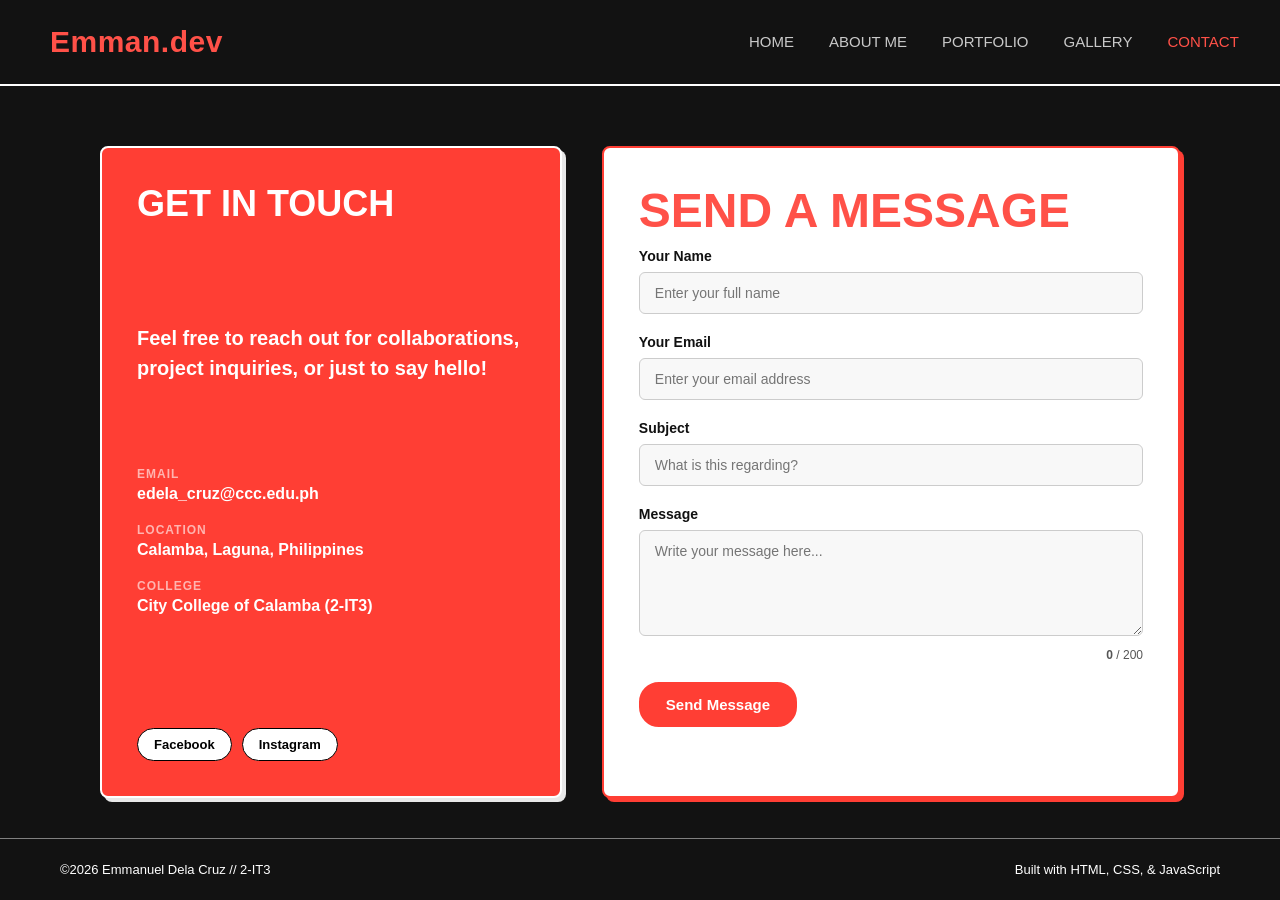
==== mtwebsite5.html @ 7c1d028a "Add files via upload" ====
<!DOCTYPE html>
<html>
    <link rel="stylesheet" href="mtwebsite.css">
<head>
    <title>Emman.dev</title>
</head>
<body>
    <header>
        <h2>Emman.dev</h2>
        <nav>
            <a id="inactive" href="index.html">HOME</a>
            <a id="inactive" href="mtwebsite2.html">ABOUT ME</a>
            <a id="inactive" href="mtwebsite3.html">PORTFOLIO</a>
            <a id="inactive" href="mtwebsite4.html">GALLERY</a>
            <a id="current" href="mtwebsite5.html">CONTACT</a>
        </nav>
    </header>
    <main class="contact-container">
        
        <!-- Left Column: Info Card (Red Border) -->
        <div class="contact-info-card card-red">
            <h1 class="contact-title">GET IN TOUCH</h1>
            <p class="contact-desc">
                Feel free to reach out for collaborations, project inquiries, or just to say hello!
            </p>

            <div class="info-details">
                <div class="info-item">
                    <span class="info-label">EMAIL</span>
                    <span class="info-value">edela_cruz@ccc.edu.ph</span>
                </div>
                <div class="info-item">
                    <span class="info-label">LOCATION</span>
                    <span class="info-value">Calamba, Laguna, Philippines</span>
                </div>
                <div class="info-item">
                    <span class="info-label">COLLEGE</span>
                    <span class="info-value">City College of Calamba (2-IT3)</span>
                </div>
            </div>

            <!-- Social Links / Badges -->
            <div class="contact-socials">
                <a href="https://www.facebook.com/noeldelacruz2013" target="_blank" class="social-tag">Facebook</a>
                <a href="https://www.instagram.com/emmandlcrzzz_/" target="_blank" class="social-tag">Instagram</a>
            </div>
        </div>

        <!-- Right Column: Contact Form (White Border) -->
        <div class="contact-form-card card-white">
            <h2 class="form-heading">SEND A MESSAGE</h2>
            
            <form action="#" method="POST" class="contact-form">
                <div class="form-group">
                    <label for="name">Your Name</label>
                    <input type="text" id="name" name="name" placeholder="Enter your full name" required>
                </div>

                <div class="form-group">
                    <label for="email">Your Email</label>
                    <input type="email" id="email" name="email" placeholder="Enter your email address" required>
                </div>

                <div class="form-group">
                    <label for="subject">Subject</label>
                    <input type="text" id="subject" name="subject" placeholder="What is this regarding?" required>
                </div>

                <div class="form-group">
                    <label for="message">Message</label>
                    <textarea id="message" name="message" rows="5" placeholder="Write your message here..." maxlength="200" required></textarea>

                    <div class="counter-footer">
                        <span class="warning-msg" id="warning-msg">Character limit reached!</span>
                        <span class="char-count" id="char-count"><strong id="current-count">0</strong> / 200</span>
                    </div>
                </div>

                <button type="submit" class="submit-btn">Send Message</button>
            </form>
        </div>

    </main>
    </main>
    <div class="footer">
        <p>©2026 Emmanuel Dela Cruz // 2-IT3</p>
        <p>Built with HTML, CSS, & JavaScript</p>
    </div>
<script>
    const contactForm = document.querySelector('.contact-form');
    const messageInput = document.getElementById('message');
    const currentCount = document.getElementById('current-count');
    const charCountWrapper = document.getElementById('char-count');
    const warningMsg = document.getElementById('warning-msg');
    
    const maxChars = 200;

    messageInput.addEventListener('input', () => {
        const length = messageInput.value.length;
        currentCount.textContent = length;

        if (length >= maxChars) {
            charCountWrapper.classList.add('limit-reached');
            warningMsg.style.visibility = 'visible';
        } else {
            charCountWrapper.classList.remove('limit-reached');
            warningMsg.style.visibility = 'hidden';
        }
    });

    contactForm.addEventListener('submit', function(e) {
        e.preventDefault(); 
        
        alert("Message was sent!\nI'll reach back to you when I can.");
        
        contactForm.reset();
        
        currentCount.textContent = '0';
        warningMsg.style.visibility = 'hidden';
        charCountWrapper.classList.remove('limit-reached');
    });
</script>
</body>
</html>
---- mtwebsite.css ----
html {
    height: 100%;
}
body {
    margin: 0px;
    padding: 0px;
    min-height: 100vh;
    display: flex;
    flex-direction: column;
    background-color: #121212;
    font-family: Arial, Helvetica, sans-serif;
}
header {
    padding: 0 30px;
    font-family: 'Poppins', sans-serif;
    display: flex;
    justify-content: space-between;
    gap: 10px;
    margin: 20px auto;
    margin-top: 0px;
    width: 96%;
    border-bottom: 2px solid white;
}
header h2 {
    font-family: 'Inter', -apple-system, BlinkMacSystemFont, 'Segoe UI', Roboto, Helvetica, Arial, sans-serif;
    font-size: 30px;
    font-weight: 900;
    letter-spacing: 0.5px;
    color: #ff5148;
    padding: 0px;
    text-transform: none;
    margin-left: 20px;
}
nav {
    display: flex;
    align-self: center;
    gap: 35px;
    margin-right: 20px;
}
#current {
    border-bottom: 0px solid white;
    border-radius: 2px;
    color: #ff5148;
}    
#inactive:hover {
    color: white;
}
nav a {
    color: rgb(201, 201, 201);
    text-decoration: none;
    font-size: 15px;
    font-family: Arial, Helvetica, sans-serif;
}
.homebox {
    flex: 1;
    display: flex;
    justify-content: space-between;
    align-items: center;
    gap: 20px;
    padding: 60px 230px;
    color: white;
    font-family: Arial, Helvetica, sans-serif;
    margin-bottom: 70px;
}
.hometext{
    margin-left: 50px;
}
.hometext, .img-wrapper {
    position: relative;
}
.img-wrapper {
    display: inline-block;
    margin-right: 50px;
}
.halftone-circle {
    position: absolute;
    width: 200px;
    height: 200px;
    border-radius: 50%;
    z-index: -1;
    pointer-events: none;
    
    background-image: radial-gradient(circle, #ff3b30 20%, transparent 25%);
    background-size: 12px 12px;
    
    mask-image: radial-gradient(circle, rgba(0,0,0,1) 30%, rgba(0,0,0,0) 70%);
    -webkit-mask-image: radial-gradient(circle, rgba(0,0,0,1) 30%, rgba(0,0,0,0) 70%);
}
.halftone-circle.one {
    bottom: 200px;
    width: 250px;
    right: -55px;
    opacity: 0.5;
}
.halftone-circle.two {
    width: 250px;
    height: 250px;
    top: 350px;
    left: 114px;
    opacity: 0.5;
}
.halftone-circle.three{
    bottom: -40px;
    left: 230px;
    opacity: 0.37;
    width: 150px;
    height: 150px;
    background-image: radial-gradient(circle, #ffffff 20%, transparent 25%);
}
.halftone-circle.four {
    width: 250px;
    height: 250px;
    top: 150px;
    left: -140px;
    opacity: 0.5;
}
.halftone-circle.five{
    bottom: 230px;
    left: -680px;
    opacity: 0.3;
    width: 150px;
    height: 150px;
    background-image: radial-gradient(circle, #ffffff 20%, transparent 25%);
}
.elements {
    position: static;
}
.twostars{
    position: fixed;
    bottom: 65px;
    left: 80px;
    width: 200px;
    height: 200px;
    
    background-image: url('2star.png');
    background-size: contain;
    background-repeat: no-repeat;
    background-position: center;
    
    pointer-events: none;
    z-index: 10;
}
.sparkles {
    position: absolute;
    top: -243px;
    right: -213px;
    width: 500px;
    height: 500px;
    
    background-image: url('sparkles.png');
    background-size: contain;
    background-repeat: no-repeat;
    background-position: center;
    
    pointer-events: none;
    z-index: 10;
}
.hero-img {
    margin-right: 65px;
    width: 300px;
    height: auto;
    border-radius: 15px;
    object-fit: cover;
    border: 3px solid #ff3e34;
    box-shadow: 0 0 25px rgba(255, 81, 72, 0.3);
}
.hello {
    margin: 0px;
    font-size: 30px;
}
.name {
    font-family: 'Inter', -apple-system, BlinkMacSystemFont, 'Segoe UI', Roboto, Helvetica, Arial, sans-serif;
    font-size: 48px;
    margin: 0px;
    color: #ff5148;
    text-shadow: 0px 0px 11px rgba(255, 59, 48, 0.6);
    font-weight: 900;
    white-space: nowrap;
}
.text {
    font-size: 20px;
    margin-top: 10px;
}
#button1 {
    display: inline-block;
    text-decoration: none;
    font-weight: bold;
    border: none;
    background-color: #ff5148;
    color: white;
    border-radius: 20px;
    padding: 10px 15px;
    margin-right: 8px;
    font-size: 14px;
}
#button2 {
    display: inline-block;
    text-decoration: none;
    font-weight: bold;
    border: 1px solid #ff3e34;
    background-color: #121212;
    color: white;
    border-radius: 20px;
    padding: 10px 15px;
    font-size: 14px;
}
#button1:hover {
    background-color: white;
    color: #ff5148;
}
#button2:hover {
    background-color: white;
    color: #ff5148;
    border: 1px solid white;
}
.footer {
    margin-top: auto;
    display: flex;
    justify-content: space-between;
    align-items: center;
    padding: 10px 40px;
    border-top: 1px solid gray;
}
.footer p {
    font-size: 13px;
    color: white;
    padding: 0px 20px;
}
.frog{
    height: 400px;
    width: 400px;
}
.abtme-homebox {
    flex: 1;
    display: flex;
    justify-content: space-between;
    align-items: center;
    gap: 30px;
    padding: 60px 100px;
    color: white;
    font-family: Arial, Helvetica, sans-serif;
    margin-bottom: 0px;
}
.skills-section {
    margin-left: 100px;
    display: flex;
    justify-content: space-between;
    align-items: flex-start;
    gap: 100px;
    padding: 20px 100px;
    margin-bottom: 40px;
    color: white;
}
.skillstext {
    flex: 1;
    max-width: 320px;
    display: flex;
    flex-direction: column;
    gap: 10px;
    text-align: left;
}
.skillstext .name {
    font-size: 45px;
    color: #ff5148;
    margin: 0;
    font-weight: 800;
}
.skillstext .text {
    font-size: 20px;
    color: white;
    font-weight: bold;
    margin: 0;
    line-height: 1.5;
}
.skills-container {
    flex: 2;
    display: flex;
    flex-direction: column;
    gap: 25px;
}
.skill-category-row {
    display: flex;
    align-items: center;
    gap: 20px;
}
.category-label {
    min-width: 130px;
    font-size: 16px;
    font-weight: bold;
    color: #ff5148;
    text-transform: uppercase;
    letter-spacing: 1px;
}
.cards-group {
    display: flex;
    flex-wrap: wrap;
    gap: 10px;
}
.skill-card {
    background-color: #1a1a1a;
    color: white;
    border: 1px solid #ff3e34;
    padding: 8px 18px;
    border-radius: 20px;
    font-size: 14px;
    font-weight: bold;
    transition: all 0.2s ease;
}
.skill-card:hover {
    background-color: white;
    color: #ff5148;
    border-color: white;
    transform: translateY(-2px);
}
.portfolio-container {
    flex: 1;
    padding: 40px 100px;
    color: white;
}
.portfolio-header {
    margin-bottom: 40px;
}
.portfolio-title {
    font-family: 'Inter', -apple-system, BlinkMacSystemFont, 'Segoe UI', Roboto, Helvetica, Arial, sans-serif;
    font-size: 48px;
    margin: 0px;
    color: #ff5148;
    text-shadow: 0px 0px 11px rgba(255, 59, 48, 0.6);
    font-weight: 900;
    white-space: nowrap;
}
.portfolio-desc {
    font-size: 19px;
    color: white;
    font-weight: bold;
    margin: 0;
}
.portfolio-grid {
    display: grid;
    grid-template-columns: repeat(3, 1fr);
    gap: 40px;
}
.portfolio-card {
    border-radius: 8px;
    overflow: hidden;
    transition: filter 0.25s ease, transform 0.25s ease;
    cursor: pointer;
    display: flex;
    flex-direction: column;
}
.card-link {
    text-decoration: none; 
    display: block;        
    color: inherit;      
}
.portfolio-card:hover {
    filter: brightness(0.85);
}
.card-red {
    background-color: #ff3e34;
    color: #ffffff;
    border: 2px solid #ffffff;
    box-shadow: 4px 4px 0px rgba(255, 255, 255, 0.9);
}
.card-red .card-top-bar {
    background-color: #d12e25;
    padding: 10px 15px;
    border-bottom: 2px solid #ffffff;
}
.card-red .card-date {
    font-size: 13px;
    font-weight: bold;
    color: #ffffff;
}
.card-red .project-title {
    color: #ffffff;
}
.card-red .project-tags {
    color: #f1f1f1;
}
.card-white {
    background-color: #ffffff;
    color: #111111;
    border: 2px solid #ff3e34;
    box-shadow: 4px 4px 0px #ff3e34;
}
.card-white .card-top-bar {
    background-color: #f0f0f0;
    padding: 10px 15px;
    border-bottom: 2px solid #ff3e34;
}
.card-white .card-date {
    font-size: 13px;
    font-weight: bold;
    color: #111111;
}
.card-white .project-title {
    color: #111111;
}
.card-white .project-tags {
    color: #555555;
}

.card-content {
    padding: 20px;
    display: flex;
    flex-direction: column;
    gap: 15px;
    flex: 1;
}
.project-title {
    font-size: 24px;
    margin: 0;
    font-weight: bold;
}
.card-image-wrapper {
    width: 100%;
    height: 220px;
    border: 1px solid rgba(0, 0, 0, 0.15);
    border-radius: 4px;
    overflow: hidden;
    background-color: #1a1a1a;
}
.card-image-wrapper img {
    width: 100%;
    height: 100%;
    object-fit: cover;
    display: block;
}
.project-tags {
    font-size: 13px;
    margin: 0;
    font-weight: 600;
}
.gallery-container {
    flex: 1;
    padding: 40px 100px;
    color: white;
}
.gallery-header {
    margin-bottom: 30px;
}
.gallery-title {
    font-family: 'Inter', -apple-system, BlinkMacSystemFont, 'Segoe UI', Roboto, Helvetica, Arial, sans-serif;
    font-size: 48px;
    margin: 0px;
    color: #ff5148;
    text-shadow: 0px 0px 11px rgba(255, 59, 48, 0.6);
    font-weight: 900;
    white-space: nowrap;
}
.gallery-desc {
    font-size: 20px;
    font-weight: bold;
    color: white;
    margin: 0;
}
.photo-grid {
    display: grid;
    grid-template-columns: repeat(3, 1fr);
    gap: 24px;
    margin-bottom: 50px;
}
.photo-card {
    border-radius: 8px;
    overflow: hidden;
    height: 250px;
    box-shadow: 4px 4px 0px rgba(0, 0, 0, 0.2);
    transition: filter 0.2s ease, transform 0.2s ease;
}
.photo-card:hover {
    filter: brightness(0.85);
    transform: translateY(-3px);
}
.photo-card img {
    width: 100%;
    height: 100%;
    object-fit: cover;
    display: block;
}
.photo-card.card-red {
    border: 3px solid #ff3e34;
}
.photo-card.card-white {
    border: 3px solid #ffffff;
}
.gallery-section-title {
    border-top: 1px solid rgba(255, 255, 255, 0.2);
    padding-top: 30px;
    margin-bottom: 25px;
}
.gallery-section-title h2 {
    font-size: 28px;
    color: #ff5148;
    margin: 0;
}
.video-stack {
    display: flex;
    flex-direction: column;
    gap: 35px;
    max-width: 850px;
    margin: 0 auto 40px auto;
}
.video-card {
    border-radius: 8px;
    overflow: hidden;
    background-color: #000;
}
.video-card video {
    width: 100%;
    max-height: 480px;
    display: block;
}
.video-card.card-red {
    border: 3px solid #ff3e34;
    box-shadow: 4px 4px 0px rgba(255, 62, 52, 0.3);
}
.video-card.card-white {
    border: 3px solid #ffffff;
    box-shadow: 4px 4px 0px rgba(255, 255, 255, 0.3);
}
.contact-container {
    flex: 1;
    display: flex;
    justify-content: space-between;
    align-items: stretch;
    gap: 40px;
    padding: 40px 100px;
    color: white;
}
.contact-info-card {
    flex: 1;
    border-radius: 8px;
    padding: 35px;
    display: flex;
    flex-direction: column;
    justify-content: space-between;
}
.contact-title {
    font-size: 36px;
    color: white;
    margin: 0 0 15px 0;
    font-weight: 800;
}
.contact-desc {
    font-size: 20px;
    color: white;
    margin: 0px;
    font-weight: bold;
    line-height: 1.5;
}
.info-details {
    display: flex;
    flex-direction: column;
    gap: 20px;
    margin-bottom: 30px;
}
.info-item {
    display: flex;
    flex-direction: column;
    gap: 4px;
}
.info-label {
    font-size: 12px;
    font-weight: bold;
    color: #ffb4b0;
    letter-spacing: 1px;
}
.info-value {
    font-size: 16px;
    font-weight: 600;
}
.contact-socials {
    display: flex;
    gap: 10px;
    flex-wrap: wrap;
}
.social-tag {
    background-color: white;
    color: black;
    border: 1px solid black;
    padding: 8px 16px;
    border-radius: 20px;
    font-size: 13px;
    font-weight: bold;
    text-decoration: none;
    transition: filter 0.2s ease, transform 0.2s ease;
}
.social-tag:hover {
    filter: brightness(0.85);
    transform: translateY(-2px);
}
.contact-form-card {
    flex: 1.3;
    border-radius: 8px;
    padding: 35px;
}
.form-heading {
    font-family: 'Inter', -apple-system, BlinkMacSystemFont, 'Segoe UI', Roboto, Helvetica, Arial, sans-serif;
    font-size: 48px;
    margin: 0px;
    margin-bottom: 10px;
    color: #ff5148;
    font-weight: 900;
    white-space: nowrap;
}
.contact-form {
    display: flex;
    flex-direction: column;
    gap: 20px;
}
.form-group {
    display: flex;
    flex-direction: column;
    gap: 8px;
    text-align: left;
}
.form-group label {
    font-size: 14px;
    font-weight: bold;
    color: #111111;
}
.form-group input,
.form-group textarea {
    width: 100%;
    padding: 12px 15px;
    background-color: #f8f8f8;
    border: 1.5px solid #ccc;
    border-radius: 6px;
    font-size: 14px;
    font-family: inherit;
    box-sizing: border-box;
    transition: border-color 0.2s ease;
}
.form-group input:focus,
.form-group textarea:focus {
    outline: none;
    border-color: #ff3e34;
    background-color: #ffffff;
}
.submit-btn {
    background-color: #ff3e34;
    color: white;
    border: 2px solid #ff3e34;
    padding: 12px 25px;
    border-radius: 20px;
    font-size: 15px;
    font-weight: bold;
    cursor: pointer;
    transition: filter 0.2s ease, transform 0.2s ease;
    align-self: flex-start;
}
.submit-btn:hover {
    filter: brightness(0.85);
    transform: translateY(-2px);
}
.counter-footer {
    display: flex;
    justify-content: space-between;
    align-items: center;
    font-size: 12px;
    margin-top: 4px;
}
.warning-msg {
    color: #ff3e34;
    font-weight: bold;
    visibility: hidden;
}
.char-count {
    color: #555555;
    margin-left: auto;
}
.limit-reached {
    color: #ff3e34;
    font-weight: bold;
}
.gallery-container {
    flex: 1;
    padding: 40px 100px;
    color: #ffffff;
}

.gallery-header {
    margin-bottom: 30px;
}

.gallery-title {
    font-size: 36px;
    color: #ff5148;
    margin: 0 0 10px 0;
    font-weight: bold;
}

.gallery-desc {
    font-size: 16px;
    color: #c9c9c9;
    margin: 0;
}

.photo-grid {
    display: grid;
    grid-template-columns: repeat(3, 1fr);
    gap: 24px;
    margin-bottom: 50px;
}

.photo-card {
    border-radius: 8px;
    overflow: hidden;
    height: 250px;
    box-shadow: 4px 4px 0px rgba(0, 0, 0, 0.2);
    transition: filter 0.2s ease, transform 0.2s ease;
}

.photo-card:hover {
    filter: brightness(0.85);
    transform: translateY(-3px);
}

.photo-card img {
    width: 100%;
    height: 100%;
    object-fit: cover;
    display: block;
    cursor: pointer;
}

.photo-card.card-red {
    border: 3px solid #ff3e34;
}

.photo-card.card-white {
    border: 3px solid #ffffff;
}

.gallery-section-title {
    border-top: 1px solid rgba(255, 255, 255, 0.2);
    padding-top: 30px;
    margin-bottom: 25px;
}

.gallery-section-title h2 {
    font-size: 28px;
    color: #ff5148;
    margin: 0;
}

.video-stack {
    display: flex;
    flex-direction: column;
    gap: 35px;
    max-width: 850px;
    margin: 0 auto 40px auto;
}

.video-card {
    border-radius: 8px;
    overflow: hidden;
    background-color: #000000;
}

.video-card video {
    width: 100%;
    max-height: 480px;
    display: block;
}

.video-card.card-red {
    border: 3px solid #ff3e34;
    box-shadow: 4px 4px 0px rgba(255, 62, 52, 0.3);
}

.lightbox {
    position: fixed;
    top: 0;
    left: 0;
    width: 100%;
    height: 100%;
    background-color: rgba(0, 0, 0, 0.9);
    display: flex;
    justify-content: center;
    align-items: center;
    opacity: 0;
    pointer-events: none;
    transition: opacity 0.3s ease;
    z-index: 1000;
}

.lightbox.active {
    opacity: 1;
    pointer-events: auto;
}

.lightbox-content {
    max-width: 80%;
    max-height: 80vh;
}

.lightbox-content img {
    width: 100%;
    height: 100%;
    max-height: 80vh;
    object-fit: contain;
    border: 3px solid #ffffff;
    border-radius: 6px;
    box-shadow: 0px 0px 20px rgba(255, 62, 52, 0.4);
}

.lightbox-close {
    position: absolute;
    top: 20px;
    right: 30px;
    font-size: 35px;
    color: #ffffff;
    cursor: pointer;
    font-weight: bold;
    transition: color 0.2s ease;
}

.lightbox-close:hover {
    color: #ff3e34;
}

.lightbox-btn {
    position: absolute;
    top: 50%;
    transform: translateY(-50%);
    background: rgba(0, 0, 0, 0.6);
    color: #ffffff;
    border: 2px solid #ffffff;
    font-size: 24px;
    padding: 12px 18px;
    cursor: pointer;
    border-radius: 50%;
    transition: background-color 0.2s ease, border-color 0.2s ease;
}

.lightbox-btn:hover {
    background-color: #ff3e34;
    border-color: #ff3e34;
}

.lightbox-prev {
    left: 30px;
}

.lightbox-next {
    right: 30px;
}
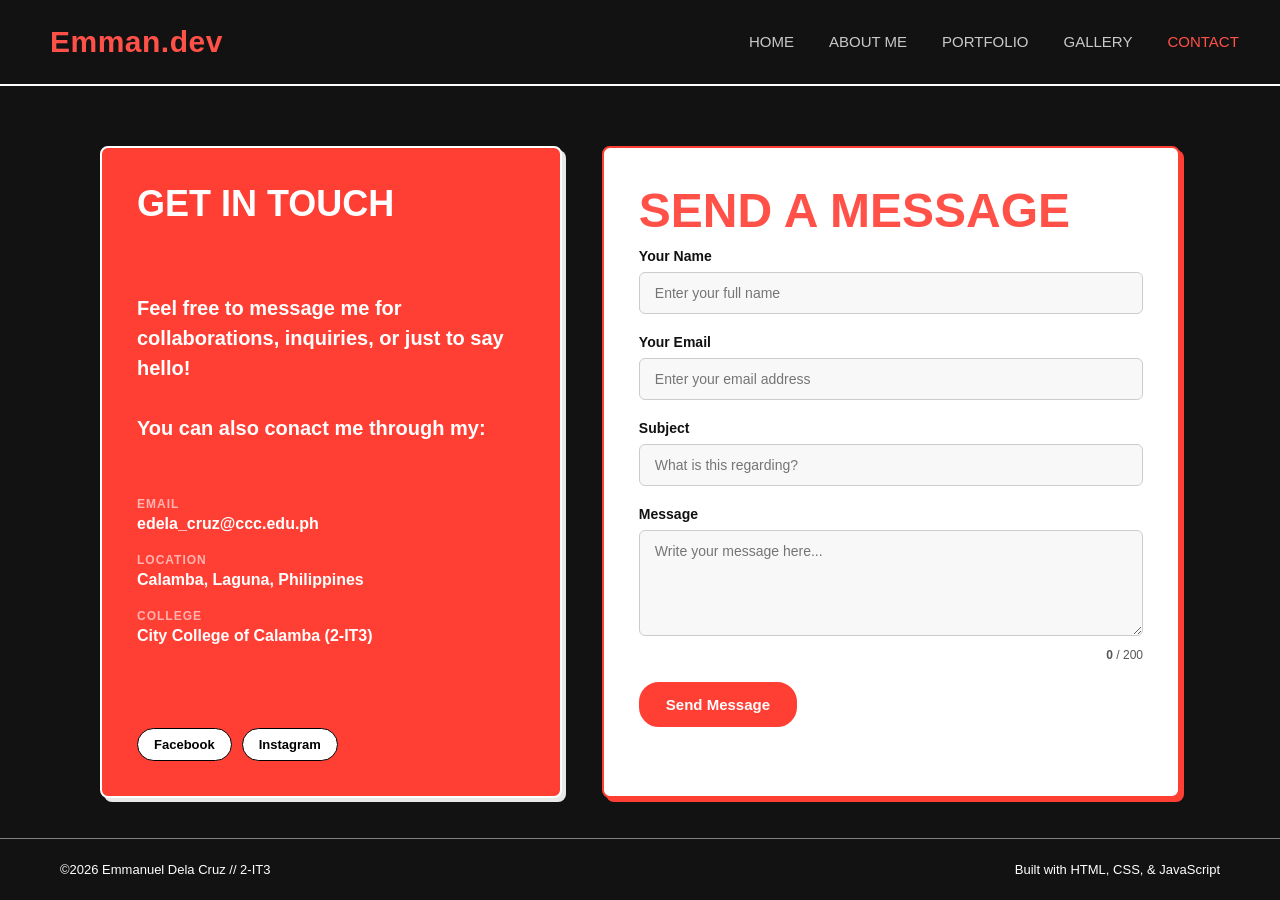
==== commit 9dd0c6a6: "Add files via upload" ====
--- a/mtwebsite5.html
+++ b/mtwebsite5.html
@@ -17,11 +17,11 @@
     </header>
     <main class="contact-container">
         
-        <!-- Left Column: Info Card (Red Border) -->
         <div class="contact-info-card card-red">
             <h1 class="contact-title">GET IN TOUCH</h1>
             <p class="contact-desc">
-                Feel free to reach out for collaborations, project inquiries, or just to say hello!
+                Feel free to message me for collaborations, inquiries, or just to say hello!<br><br>
+                You can also conact me through my:
             </p>
 
             <div class="info-details">
@@ -39,14 +39,12 @@
                 </div>
             </div>
 
-            <!-- Social Links / Badges -->
             <div class="contact-socials">
                 <a href="https://www.facebook.com/noeldelacruz2013" target="_blank" class="social-tag">Facebook</a>
                 <a href="https://www.instagram.com/emmandlcrzzz_/" target="_blank" class="social-tag">Instagram</a>
             </div>
         </div>
 
-        <!-- Right Column: Contact Form (White Border) -->
         <div class="contact-form-card card-white">
             <h2 class="form-heading">SEND A MESSAGE</h2>
             
